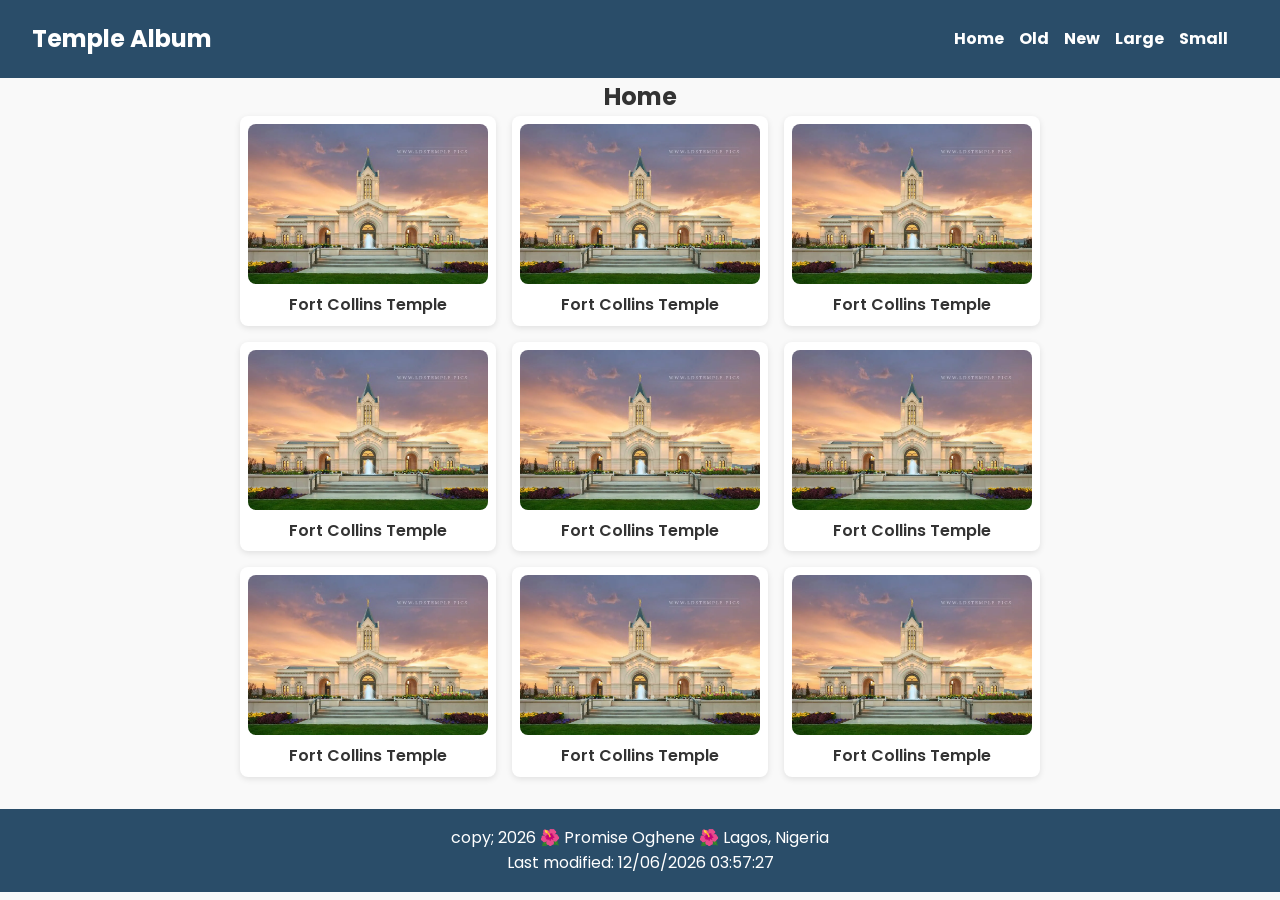
==== temples.html @ 76bb7595 "first commit" ====
<!DOCTYPE html>
<html lang="en">

<head>
    <meta charset="UTF-8">
    <meta name="viewport" content="width=device-width, initial-scale=1.0">
    <title>Temple Album</title>
    <meta name="author" content="Promise Oghene">
    <meta name="descr
    iption" content="Temple Album Activity">
    <link rel="preconnect" href="https://fonts.googleapis.com">
    <link rel="preconnect" href="https://fonts.gstatic.com" crossorigin>
    <link href="https://fonts.googleapis.com/css2?family=Roboto:ital,wght@0,100..900;1,100..900&display=swap"
        rel="stylesheet">
    <link rel="stylesheet" href="styles/temples.css">
    <link rel="stylesheet" href="styles/temples-large.css">
    <script src="scripts/temples.js" defer></script>

</head>

<body>
    <header>
  <h1>Temple Album</h1>
  <nav class="navbar">
   
    <!-- Hamburger button -->
    <button class="menu-toggle" id="menu-toggle" aria-label="Toggle Menu">&#9776;</button>

    <!-- Navigation links -->
    <ul class="nav-links" id="nav-links">
      <li><a href="#">Home</a></li>
      <li><a href="#">Old</a></li>
      <li><a href="#">New</a></li>
      <li><a href="#">Large</a></li>
      <li><a href="#">Small</a></li>
    </ul>
  </nav>
</header>

       <main>
         <h2>Home</h2>
         
        <section class="gallery">
            <figure>
                <img src="images/fort-collins-temple-sunset-glow.webp" alt="Fort Collins Temple">
                <figcaption>Fort Collins Temple </figcaption>
            </figure>

            <figure>
                <img src="images/fort-collins-temple-sunset-glow.webp" alt="Fort Collins Temple">
                <figcaption>Fort Collins Temple</figcaption>
            </figure>

            <figure>
                <img src="images/fort-collins-temple-sunset-glow.webp" alt="Fort Collins Temple">
                <figcaption>Fort Collins Temple </figcaption>
            </figure>

            <figure>
                <img src="images/fort-collins-temple-sunset-glow.webp" alt="Fort Collins Temple">
                <figcaption>Fort Collins Temple</figcaption>
            </figure>

            <figure>
                <img src="images/fort-collins-temple-sunset-glow.webp" alt="Fort Collins Temple">
                <figcaption>Fort Collins Temple</figcaption>
            </figure>

            <figure>
                <img src="images/fort-collins-temple-sunset-glow.webp" alt="Fort Collins Temple">
                <figcaption>Fort Collins Temple</figcaption>
            </figure>

            <figure>
                <img src="images/fort-collins-temple-sunset-glow.webp" alt="Fort Collins Temple">
                <figcaption>Fort Collins Temple</figcaption>
            </figure>

            <figure>
                <img src="images/fort-collins-temple-sunset-glow.webp" alt="Fort Collins Temple">
                <figcaption>Fort Collins Temple</figcaption>
            </figure>

            <figure>
                <img src="images/fort-collins-temple-sunset-glow.webp" alt="Fort Collins Temple">
                <figcaption>Fort Collins Temple</figcaption>
            </figure>

        </section>
    </main>
<footer>
    <p>copy; <span id="year"></span> 🌺 Promise Oghene 🌺 Lagos, Nigeria</p>
    <p>Last modified: <span id="lastModified"></span></p>
</footer>
<script>
  const menuToggle = document.getElementById("menu-toggle");
  const navLinks = document.getElementById("nav-links");

  menuToggle.addEventListener("click", () => {
    navLinks.classList.toggle("active");
  });
</script>


</body>

</html>
---- styles/temples.css ----
/* Google Font */
@import url('https://fonts.googleapis.com/css2?family=Poppins:wght@400;600&display=swap');

* {
  margin: 0;
  padding: 0;
  box-sizing: border-box;
}

body {
  font-family: 'Poppins', sans-serif;
  line-height: 1.6;
  color: #333;
  background: #f9f9f9;
}

/* ---------------- HEADER & NAV ---------------- */
header {
  background: #2a4d69;
  color: white;
  padding: 1rem 2rem;
  display: flex;
  justify-content: space-between;
  align-items: center;
}

header h1 {
  font-size: 1.5rem;
}

/* Nav bar base */
.navbar {
  display: flex;
  justify-content: flex-end;
  align-items: center;
  padding: 10px 20px;
}


/* Links */
.nav-links {
  list-style: none;
  display: flex; /* visible on desktop */
  gap: 15px;
}

.nav-links li a {
  color: white;
  text-decoration: none;
  font-weight: bold;
}

.nav-links li a:hover {
  text-decoration: underline;
  background-color: #333;
  color: aquamarine;
  padding: 4px 6px;
  border-radius: 4px;
}

/* Hamburger button */
.menu-toggle {
  display: none;  /* hidden on desktop */
  font-size: 24px;
  background: none;
  border: none;
  color: white;
  cursor: pointer;
}

/* ---------------- MAIN CONTENT ---------------- */
h2 {
  text-align: center;
}

main {
  max-width: 800px;
  margin: 0 auto;
}

.gallery {
  display: grid;
  grid-template-columns: 1fr;
  gap: 1rem;
}

figure {
  background: white;
  padding: 0.5rem;
  border-radius: 8px;
  box-shadow: 0 2px 6px rgba(0,0,0,0.1);
}

figure img {
  width: 100%;
  display: block;
  border-radius: 8px;
}

figcaption {
  text-align: center;
  margin-top: 0.5rem;
  font-weight: 600;
}

/* ---------------- FOOTER ---------------- */
footer {
  text-align: center;
  padding: 1rem;
  background: #2a4d69;
  color: white;
  margin-top: 2rem;
}

/* ---------------- RESPONSIVE ---------------- */
@media (max-width: 768px) {
  .nav-links {
    display: none;
    flex-direction: column;
    background-color: #2a4d69;
    position: absolute;
    top: 70px;
    right: 20px;
    width: 150px;
    padding: 10px;
    border-radius: 8px;
  }

  .nav-links.show {
    display: flex;
  }

  .menu-toggle {
    display: block;
  }
}

@media (max-width:840px) {
  body {
    background-color: lightblue;
  }
}


.nav-links.active {
  display: flex;
}
---- styles/temples-large.css ----
/* Larger screens */
.navigation {
  display: flex !important;
  flex-direction: row;
  gap: 1rem;
  background: none;
}

#menu {
  display: none;
}

.gallery {
  grid-template-columns: repeat(auto-fit, minmax(250px, 1fr));
}
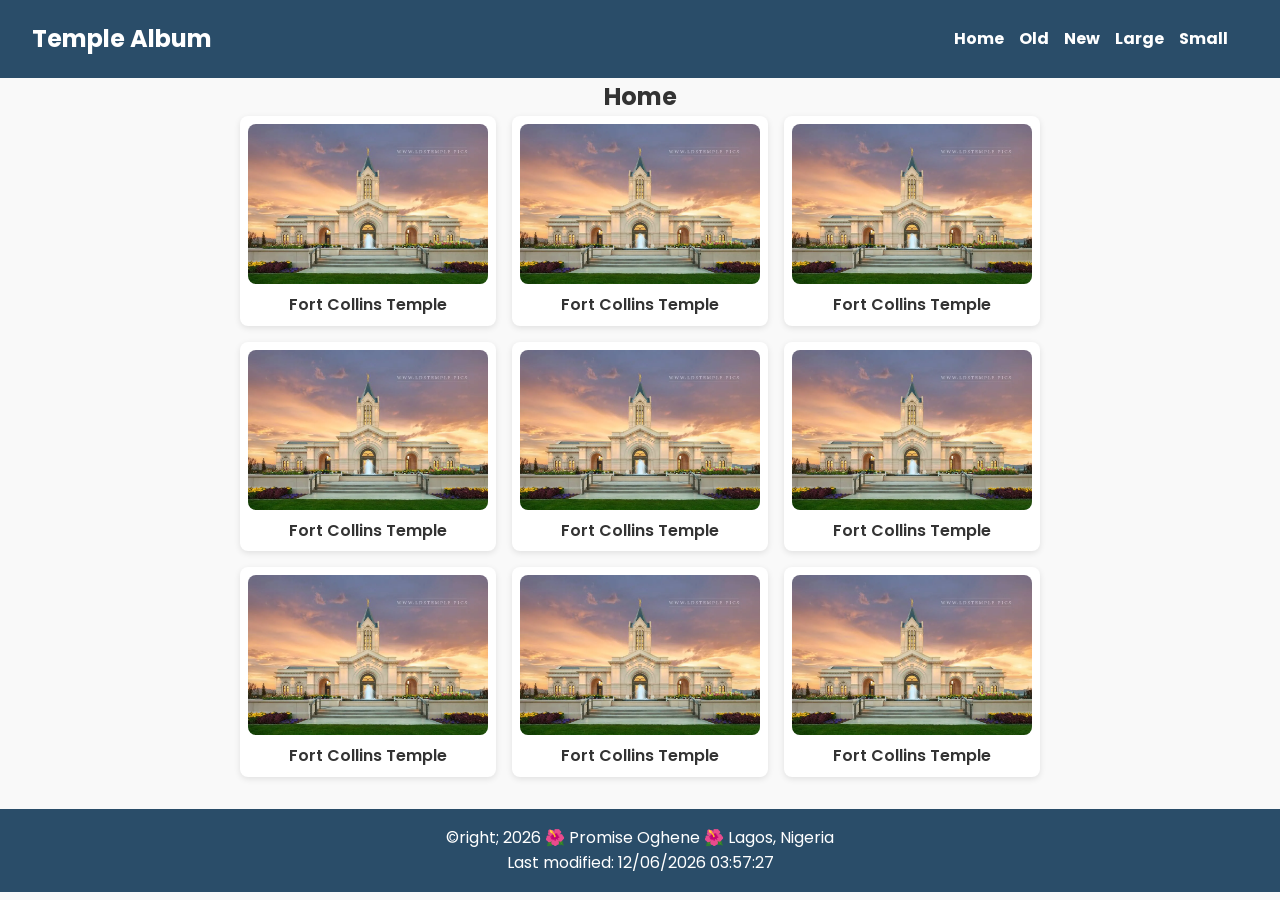
==== commit 4d7abfd3: "second commit" ====
--- a/temples.html
+++ b/temples.html
@@ -6,8 +6,7 @@
     <meta name="viewport" content="width=device-width, initial-scale=1.0">
     <title>Temple Album</title>
     <meta name="author" content="Promise Oghene">
-    <meta name="descr
-    iption" content="Temple Album Activity">
+    <meta name="description" content="Temple Album Activity">
     <link rel="preconnect" href="https://fonts.googleapis.com">
     <link rel="preconnect" href="https://fonts.gstatic.com" crossorigin>
     <link href="https://fonts.googleapis.com/css2?family=Roboto:ital,wght@0,100..900;1,100..900&display=swap"
@@ -15,7 +14,6 @@
     <link rel="stylesheet" href="styles/temples.css">
     <link rel="stylesheet" href="styles/temples-large.css">
     <script src="scripts/temples.js" defer></script>
-
 </head>
 
 <body>
@@ -89,7 +87,7 @@
         </section>
     </main>
 <footer>
-    <p>copy; <span id="year"></span> 🌺 Promise Oghene 🌺 Lagos, Nigeria</p>
+    <p>&copyright; <span id="year"></span> 🌺 Promise Oghene 🌺 Lagos, Nigeria</p>
     <p>Last modified: <span id="lastModified"></span></p>
 </footer>
 <script>
